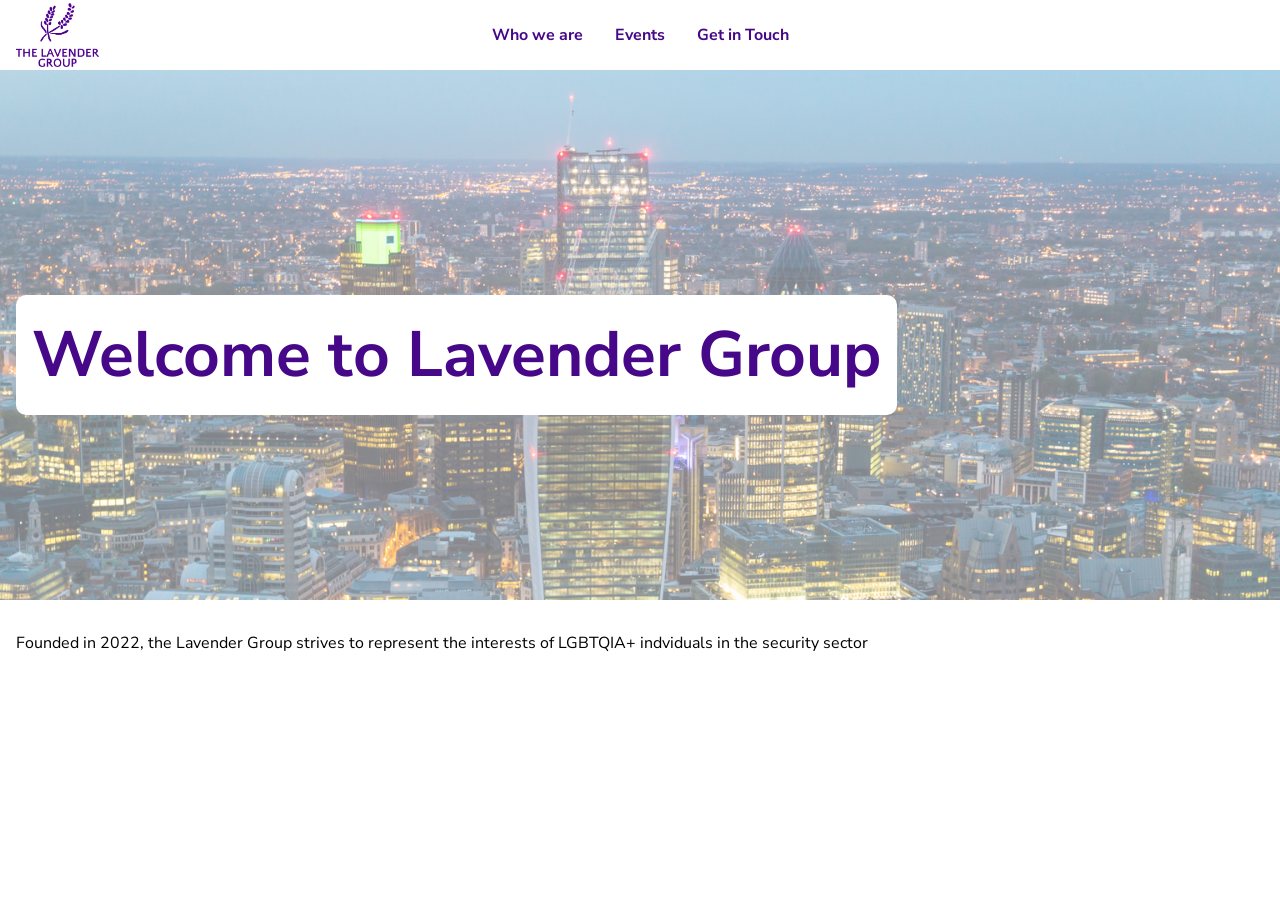
==== index.html @ 34cbe0d0 "initial4" ====
<!DOCTYPE html>
<html lang="en">
  <head>
    <link rel="preconnect" href="https://fonts.googleapis.com">
<link rel="preconnect" href="https://fonts.gstatic.com" crossorigin>
<link href="https://fonts.googleapis.com/css2?family=Nunito+Sans:ital,opsz,wght@0,6..12,200..1000;1,6..12,200..1000&display=swap" rel="stylesheet">
    <meta charset="UTF-8">
    <meta name="viewport" content="width=device-width, initial-scale=1.0">
    <title>Lavender Group</title>
    <link rel="stylesheet" href="style.css">
  </head>
  <body>
    <nav class="top-bar" aria-label="Main navigation">
      <a class="logo" href="#" aria-label="Lavender Group home">
        <img src="lglogo.PNG" alt="Lavender Group">
      </a>
      <div class="nav-links">
        <a href="#who-we-are">Who we are</a>
        <a href="#events">Events</a>
        <a href="#get-in-touch">Get in Touch</a>
      </div>
    </nav>

    <div class="mainbox">
      <h1>Welcome to Lavender Group</h1>
    </div>


    <div class="bbox">
      <p>Founded in 2022, the Lavender Group strives to represent the interests of LGBTQIA+ indviduals in the security sector</p>
    </div>
    
  </body>
</html>
---- style.css ----
body {
	font-family: "Nunito Sans", sans-serif;
	margin: 0;
	min-height: 100vh;
}

body::before {
	background-image: url("london.jpg");
	background-position: center;
	background-repeat: no-repeat;
	background-size: cover;
	content: "";
	inset: 0;
	opacity: 0.5;
	pointer-events: none;
	position: fixed;
	z-index: 0;
}



h1 {
    color: #460889;
    font-size: 4rem;
    margin: 0;
}

body > * {
	position: relative;
	z-index: 1;
}

.top-bar {
	align-items: center;
	background-color: #ffffff;
	display: flex;
	justify-content: center;
	padding: 1.5rem 1rem;
	position: relative;
}

.logo {
	left: 1rem;
	position: absolute;
}

.logo img {
	display: block;
	height: 4rem;
	width: auto;
}

.nav-links {
	display: flex;
	gap: 2rem;
}

.nav-links a {
	font-weight: 700;
}

.top-bar a {
	color: #460889;
	text-decoration: none;
}

.top-bar a:hover,
.top-bar a:focus-visible {
	text-decoration: underline;
}

.mainbox, .bbox {
	background-color: #ffffff;
	border-radius: 10px;
	box-sizing: border-box;
	display: block;
	max-width: calc(100% - 2rem);
	padding: 1rem;
	width: fit-content;
}



.mainbox {
	margin: 25vh 0 0 1rem;
}

.bbox {
	border-radius: 0;
	bottom: 0;
	left: 0;
	margin: 0;
	max-width: none;
	height: 33.333vh;
	position: fixed;
	width: 100%;
}

@media (max-width: 600px) {
	.top-bar {
		flex-direction: column;
		gap: 1rem;
		padding: 1rem;
	}

	.logo {
		left: auto;
		position: static;
	}

	.logo img {
		height: 3rem;
	}

	.nav-links {
		flex-wrap: wrap;
		gap: 0.75rem 1rem;
		justify-content: center;
		width: 100%;
	}
}
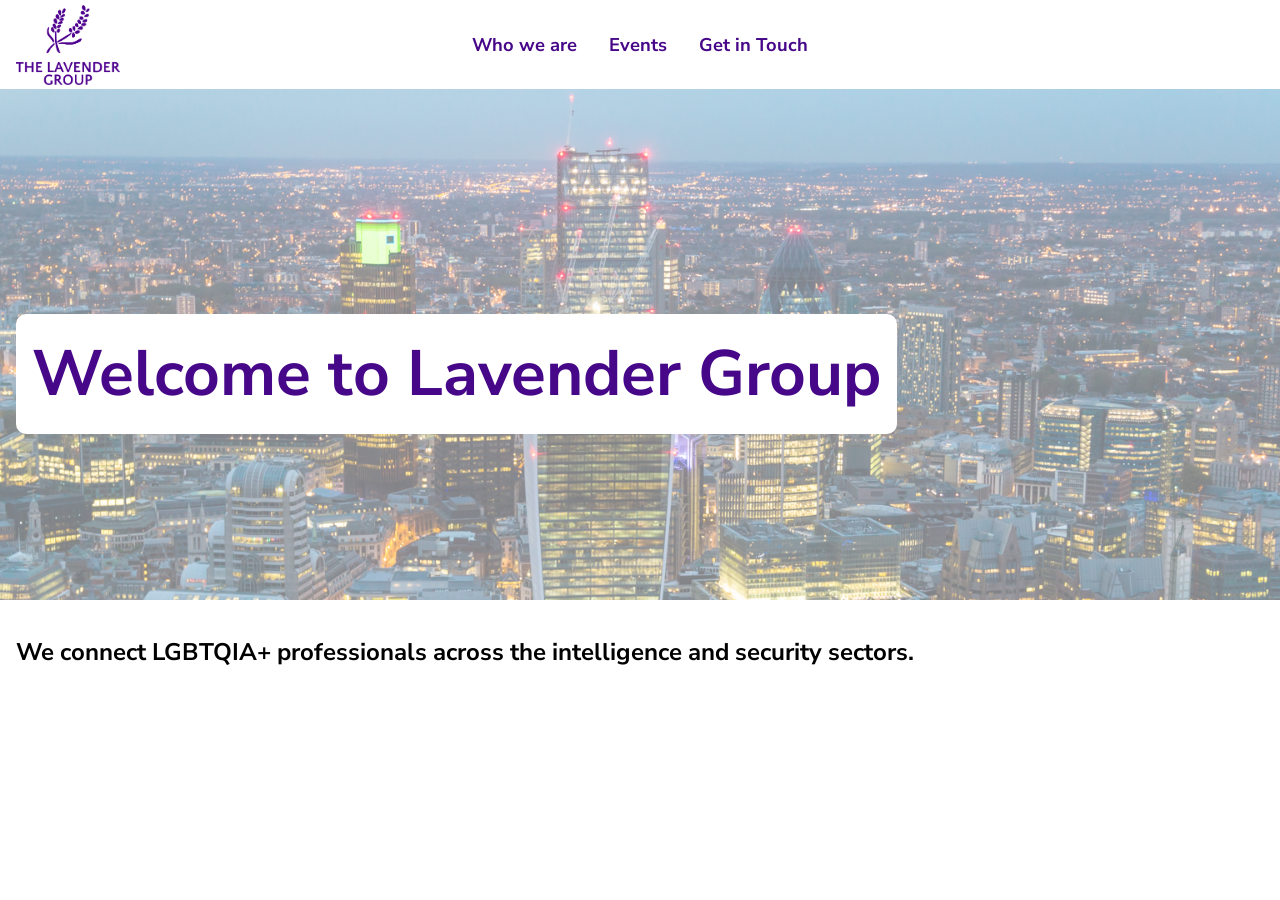
==== commit a3699b4f: "blurb changes" ====
--- a/index.html
+++ b/index.html
@@ -6,6 +6,7 @@
 <link href="https://fonts.googleapis.com/css2?family=Nunito+Sans:ital,opsz,wght@0,6..12,200..1000;1,6..12,200..1000&display=swap" rel="stylesheet">
     <meta charset="UTF-8">
     <meta name="viewport" content="width=device-width, initial-scale=1.0">
+      <link rel="icon" href="lglogo.PNG" type="image/png">
     <title>Lavender Group</title>
     <link rel="stylesheet" href="style.css">
   </head>
@@ -15,9 +16,9 @@
         <img src="lglogo.PNG" alt="Lavender Group">
       </a>
       <div class="nav-links">
-        <a href="#who-we-are">Who we are</a>
-        <a href="#events">Events</a>
-        <a href="#get-in-touch">Get in Touch</a>
+        <a href="whoweare.html">Who we are</a>
+        <a href="events.html">Events</a>
+        <a href="getintouch.html">Get in Touch</a>
       </div>
     </nav>
 
@@ -27,7 +28,7 @@
 
 
     <div class="bbox">
-      <p>Founded in 2022, the Lavender Group strives to represent the interests of LGBTQIA+ indviduals in the security sector</p>
+      <h2>We connect LGBTQIA+ professionals across the intelligence and security sectors. </h2>
     </div>
     
   </body>
--- a/style.css
+++ b/style.css
@@ -35,7 +35,7 @@
 	background-color: #ffffff;
 	display: flex;
 	justify-content: center;
-	padding: 1.5rem 1rem;
+	padding: 2rem 1rem;
 	position: relative;
 }
 
@@ -46,7 +46,7 @@
 
 .logo img {
 	display: block;
-	height: 4rem;
+	height: 5rem;
 	width: auto;
 }
 
@@ -56,6 +56,7 @@
 }
 
 .nav-links a {
+	font-size: 1.15rem;
 	font-weight: 700;
 }
 
@@ -65,8 +66,11 @@
 }
 
 .top-bar a:hover,
-.top-bar a:focus-visible {
+.top-bar a:focus-visible,
+.nav-links a[aria-current="page"] {
 	text-decoration: underline;
+	text-decoration-thickness: 2px;
+	text-underline-offset: 0.25rem;
 }
 
 .mainbox, .bbox {
@@ -109,7 +113,7 @@
 	}
 
 	.logo img {
-		height: 3rem;
+		height: 3.5rem;
 	}
 
 	.nav-links {
@@ -118,4 +122,11 @@
 		justify-content: center;
 		width: 100%;
 	}
+
+	.bbox {
+		height: auto;
+		margin: 15vh 0 0;
+		position: static;
+		width: 100%;
+	}
 }
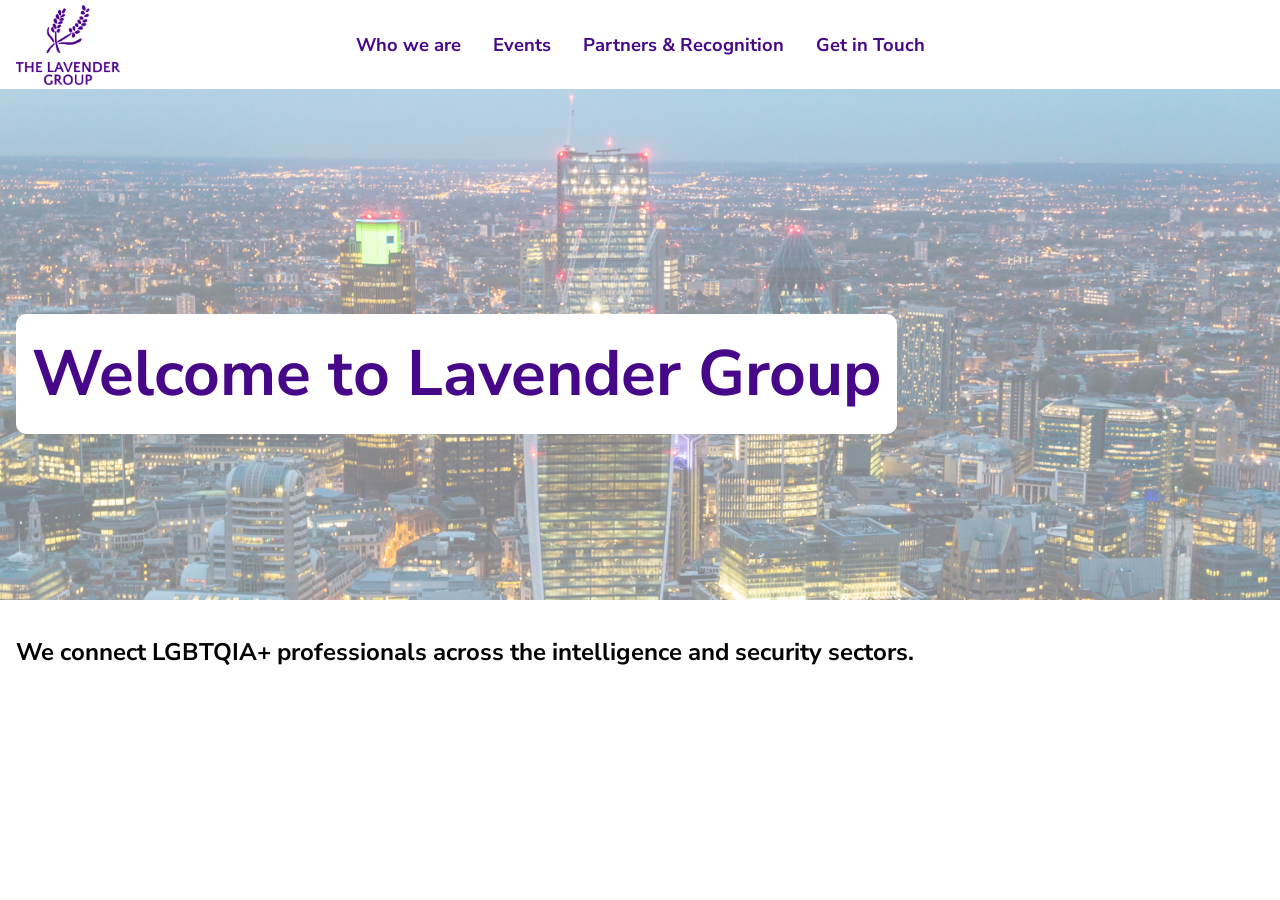
==== commit 3bbc7868: "recognition page" ====
--- a/index.html
+++ b/index.html
@@ -18,6 +18,7 @@
       <div class="nav-links">
         <a href="whoweare.html">Who we are</a>
         <a href="events.html">Events</a>
+        <a href="recognition.html">Partners &amp; Recognition</a>
         <a href="getintouch.html">Get in Touch</a>
       </div>
     </nav>
--- a/style.css
+++ b/style.css
@@ -89,6 +89,66 @@
 	margin: 25vh 0 0 1rem;
 }
 
+.events-page {
+	margin: 3rem auto;
+	max-width: 64rem;
+	width: calc(100% - 2rem);
+}
+
+.events-page h1 {
+	font-size: 2.5rem;
+}
+
+.recognition-page h2 {
+	color: #460889;
+}
+
+.event-section {
+	margin-top: 2rem;
+}
+
+.event-section h2 {
+	border-bottom: 2px solid #460889;
+	color: #460889;
+	font-size: 1.5rem;
+	margin: 0 0 1rem;
+	padding-bottom: 0.4rem;
+}
+
+.event-list {
+	display: grid;
+	gap: 0.75rem;
+	grid-template-columns: repeat(auto-fit, minmax(min(100%, 17rem), 1fr));
+}
+
+.event-card {
+	background: #f6f1fa;
+	border-left: 4px solid #460889;
+	border-radius: 4px;
+	padding: 1rem;
+}
+
+.event-card h3 {
+	color: #32105b;
+	font-size: 1.15rem;
+	margin: 0 0 0.35rem;
+}
+
+.event-card p {
+	margin: 0.5rem 0 0;
+}
+
+.event-card .event-meta {
+	color: #51465b;
+	font-size: 0.9rem;
+	font-weight: 700;
+}
+
+.event-empty {
+	color: #51465b;
+	margin: 0;
+}
+
 .bbox {
 	border-radius: 0;
 	bottom: 0;
@@ -107,6 +167,14 @@
 		padding: 1rem;
 	}
 
+	.events-page {
+		margin: 2rem auto;
+	}
+
+	.events-page h1 {
+		font-size: 2rem;
+	}
+
 	.logo {
 		left: auto;
 		position: static;
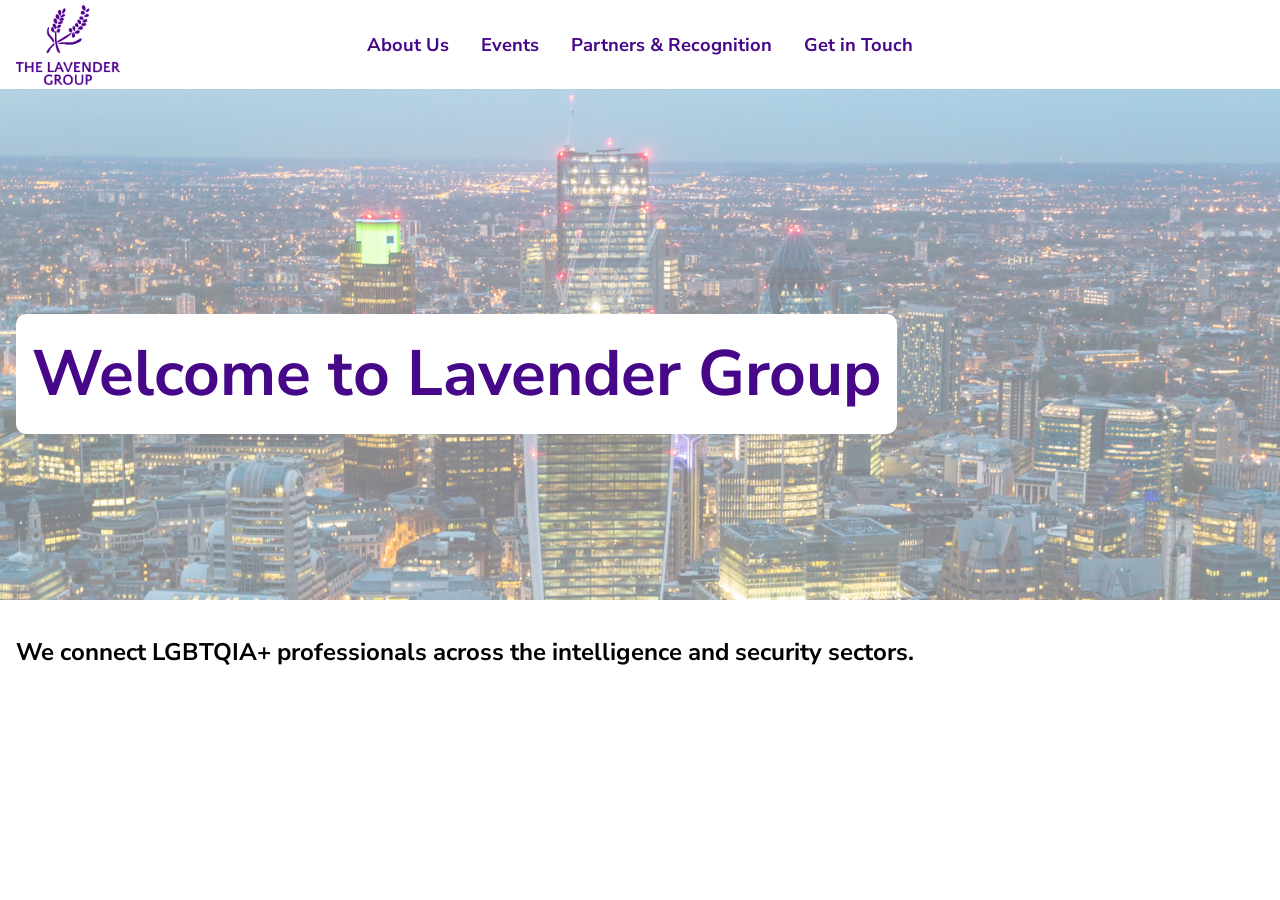
==== commit 5d11e399: "minor tweaks" ====
--- a/index.html
+++ b/index.html
@@ -16,7 +16,7 @@
         <img src="lglogo.PNG" alt="Lavender Group">
       </a>
       <div class="nav-links">
-        <a href="whoweare.html">Who we are</a>
+        <a href="whoweare.html">About Us</a>
         <a href="events.html">Events</a>
         <a href="recognition.html">Partners &amp; Recognition</a>
         <a href="getintouch.html">Get in Touch</a>
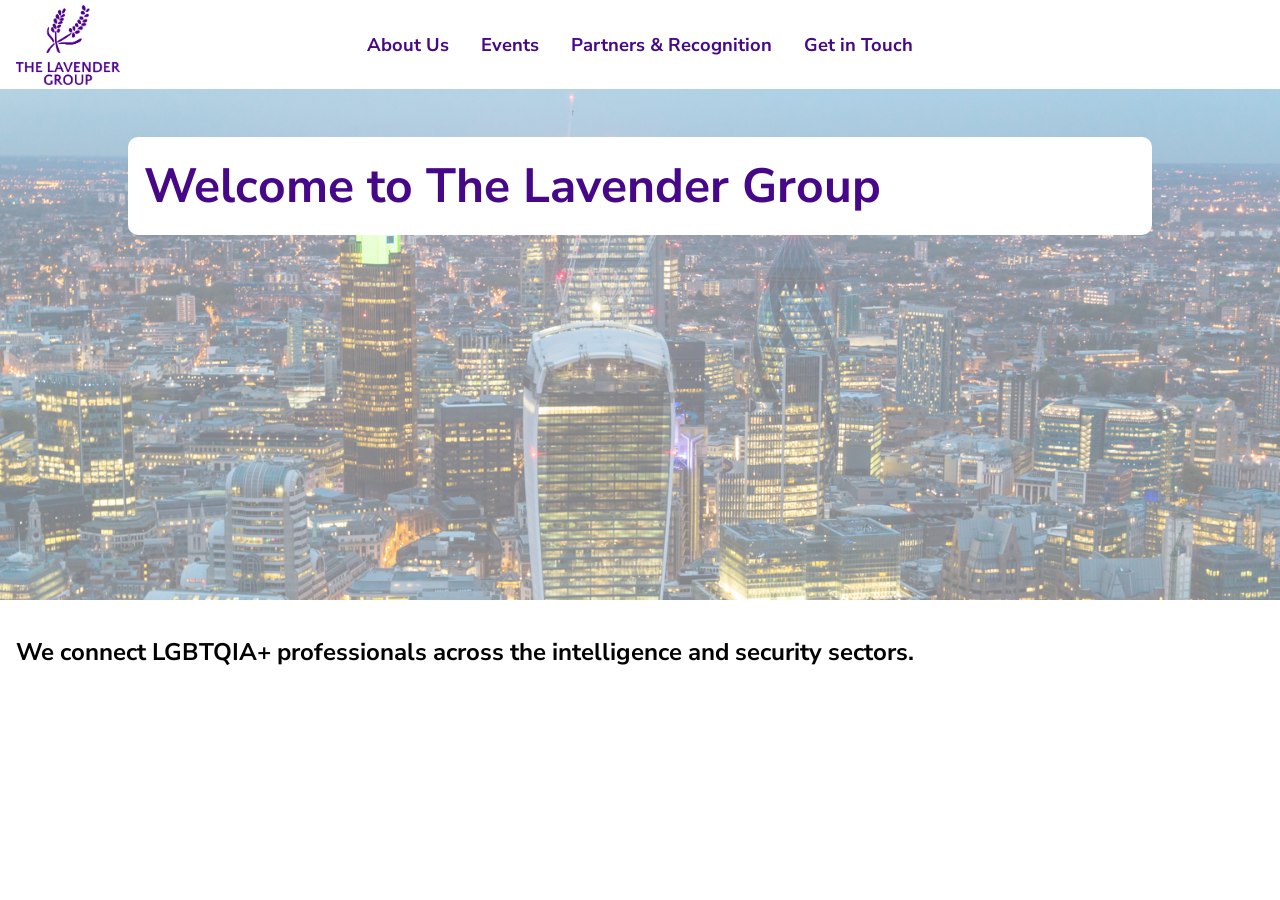
==== commit 77c0ec53: "aaa" ====
--- a/index.html
+++ b/index.html
@@ -23,8 +23,8 @@
       </div>
     </nav>
 
-    <div class="mainbox">
-      <h1>Welcome to Lavender Group</h1>
+    <div class="mainbox home-title">
+      <h1>Welcome to The Lavender Group</h1>
     </div>
 
 
--- a/style.css
+++ b/style.css
@@ -86,13 +86,13 @@
 
 
 .mainbox {
-	margin: 25vh 0 0 1rem;
-}
-
-.events-page {
 	margin: 3rem auto;
 	max-width: 64rem;
 	width: calc(100% - 2rem);
+}
+
+.home-title h1 {
+	font-size: 3rem;
 }
 
 .events-page h1 {
@@ -160,6 +160,10 @@
 	width: 100%;
 }
 
+.bbox h2 {
+	background-color: #ffffff;
+}
+
 @media (max-width: 600px) {
 	.top-bar {
 		flex-direction: column;
@@ -167,11 +171,15 @@
 		padding: 1rem;
 	}
 
-	.events-page {
+	.mainbox {
 		margin: 2rem auto;
 	}
 
 	.events-page h1 {
+		font-size: 2rem;
+	}
+
+	.home-title h1 {
 		font-size: 2rem;
 	}
 
